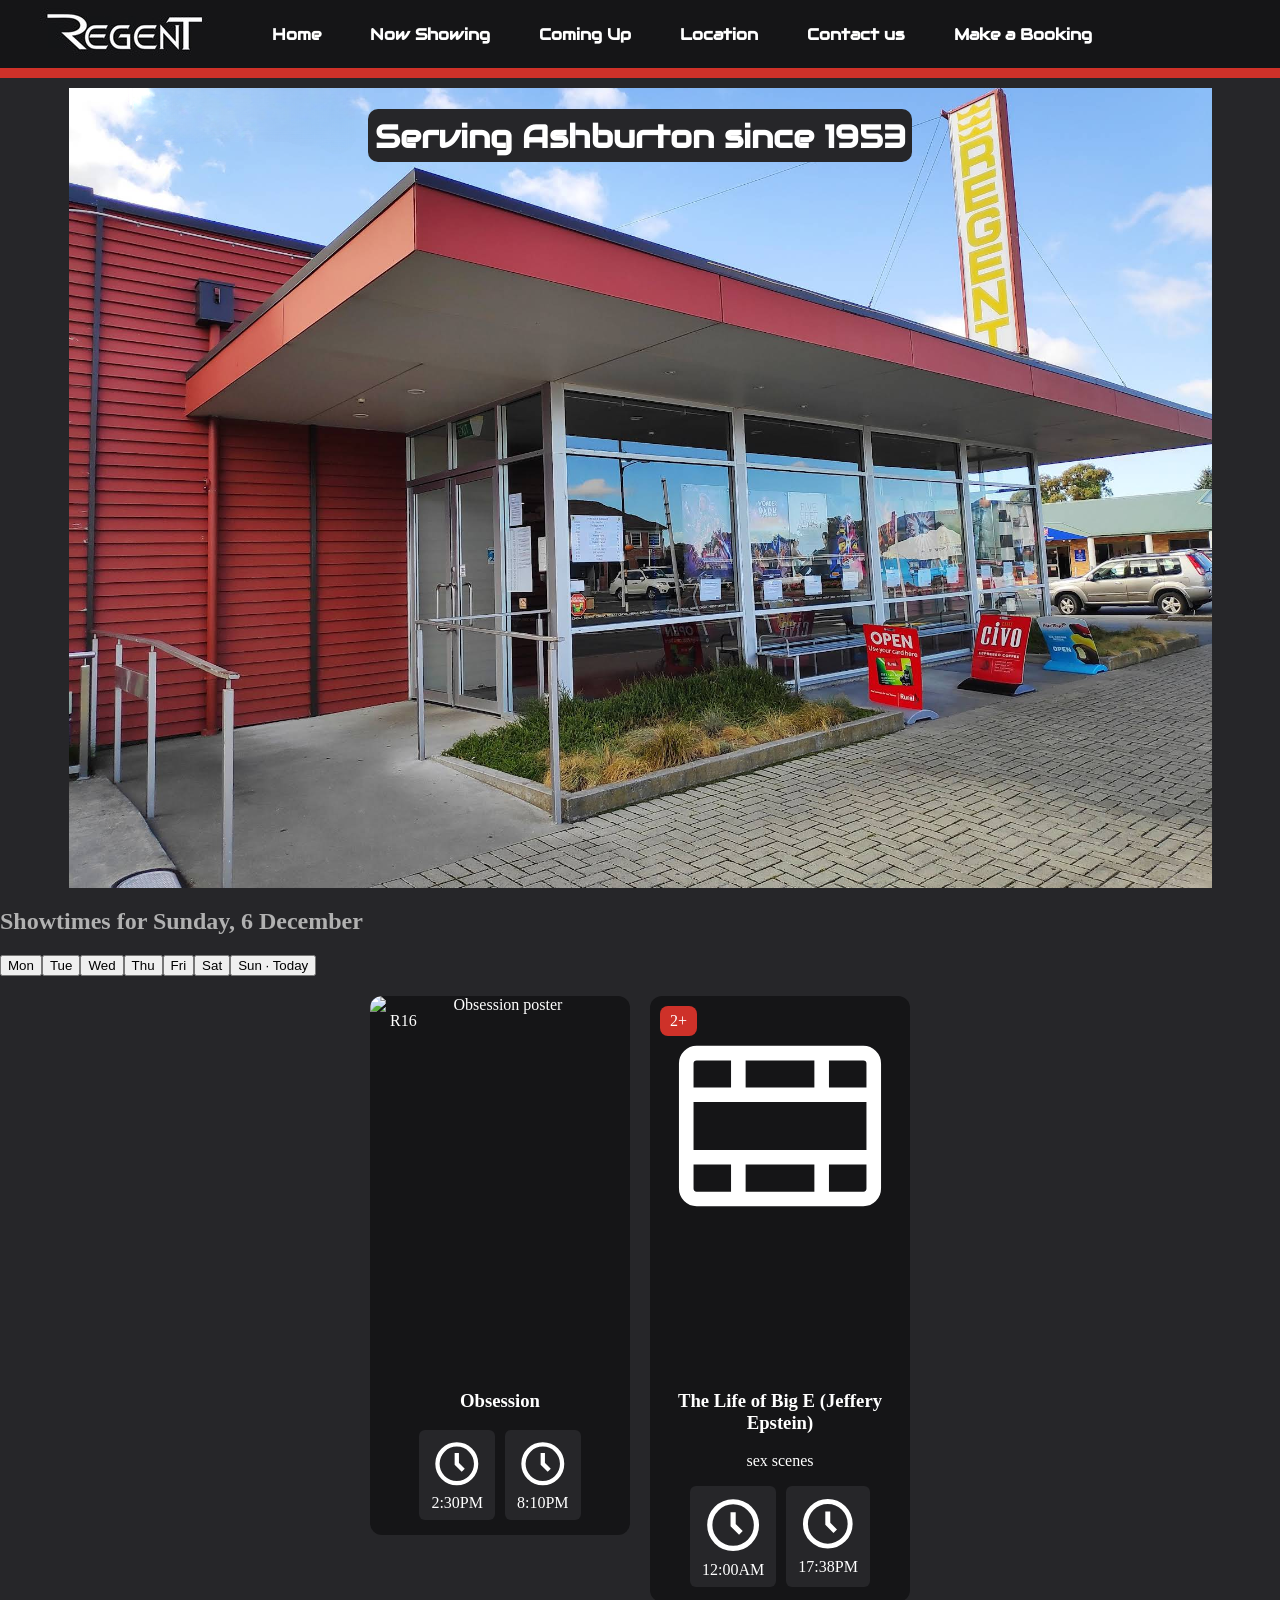
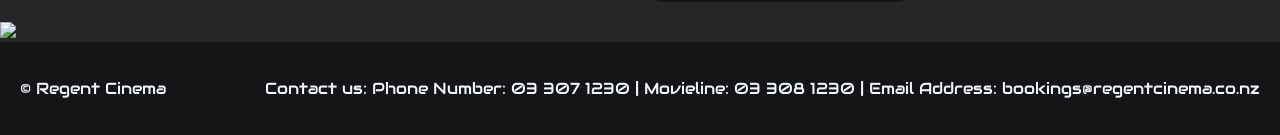
==== Actual Website/index.html @ 15dd37ce "Stlyed the movie cards and adjusted footer Styled the posters for the movies and adjusted the footer" ====
<!DOCTYPE html>
<html lang="en-NZ">
<head>
    <meta charset="UTF-8">
    <meta name="viewport" content="width=device-width, initial-scale=1.0">
    <title>The Regent Cinema — Ashburton</title>
    <meta name="description" content="The Regent Cinema, Wills Street, Ashburton. Two screens, family-run, showing the latest movies every day.">
    <link rel="stylesheet" href="css/index.css">
    <link rel="icon" type="image/png" href="images/logo_icon_R.png" id="nav_logo">
    <script src="javascript/index.js" defer></script>
    <script src="javascript/schedule.js"></script>
</head>

<body>
    <header>
      <nav>
        
        <a class="logo_link" href="#home">
          <img src="images/logo_rectangle.jpg" alt="Regent Cinema Logo">
        </a>

        
        <div class="nav-links">
          <a class="nav-button" href="#home">Home</a>
          <a class="nav-button" href="#now-showing">Now Showing</a>
          <a class="nav-button" href="#coming-up">Coming Up</a>
          <a class="nav-button" href="#location">Location</a>
          <a class="nav-button" href="#contact-us">Contact us</a>
          <a class="nav-button" id="bookingBtn">Make a Booking</a>

        </div>

      </nav>

    </header>

    <hr>

    <main>
        <div id="hero_image">
            <h1 id="overlay">Serving Ashburton since 1953</h1>
        </div>

    </main>

   <!-- <div class="scroll-rule">
      <div class="ticker">
      <span>Disclosure Day</span>
      <span>Glenrothan</span>
      <span>Michael</span>
      <span>Obsession</span>
      <span>Scary Movie 6</span>
      <span>The Mandalorion and Grogu</span>
      <span>The Sheep Detectives</span>
      <span>The Super Mario Movie</span>
      <span>Toy Story 5</span>
      </div> -->
    
    <section id="now-showing">

        <h2 id="dateLabel"></h2>

        <div id="weekTabs"></div>

        <div id="movieGrid"></div>

    </section>

    <img src="https://i.pinimg.com/474x/1f/84/1c/1f841cbb61a3c4930d39028bff58b34a.jpg">

    </div>  
</body>

<footer>
  <div>
  <p id="copyright">&copy; Regent Cinema</p>
  </div>
  <div>
  <p id="Contact1">Contact us: Phone Number: 03 307 1230 | Movieline: 03 308 1230 | Email Address: bookings@regentcinema.co.nz</p>
  </div>
</footer>

<html>
---- Actual Website/css/index.css ----
/* List all of the names of sections here so that we can just use find feature: */
/* Nav */
/* Hero image */
/* Now showing scroll */
/* General changes eg h1, h2 */
/* Showtimes */
/* Footer */

/* list colours used here: */
/*Theme color is #151517*/

/* Imports */
@import url('https://fonts.googleapis.com/css2?family=Audiowide&display=swap');

/* General Changes eg h1, h2 */
#overlay{
    font-family: Audiowide;
    color: white;
    background-color: #262629;
    font-size: xx-large;
    height: 5%;
    padding: 0.5%;
    border-radius: 10px;
}

hr{
    height:10px;
    width:100%;
    background-color: #ce3129;
    border: 0px;
    margin:0px;
    padding:0px;
}

body{
    margin:0px;
    background-color: #262629;
    color: #b1b1b1;
}

/* Nav */
nav{
    background-color: #151517;
    width:100%;
    display: flex;
    flex-direction: row;
    align-items: center;
    padding:0px;
    margin:0px;
    font-family: Audiowide;
}

#nav_logo{
    padding:0px;
}

.logo_link{
    height: 68px;
}

.nav-button{
    color:#fff;
    font-weight: 600;
    margin: 0 10px;
    padding: 6px 12px;
    width: 70px;
    height: 20px;
    transition: color 0.2s;
    text-decoration: none;
    font-size: 12pt;
}

.nav-button:hover{
    color: #b1b1b1;
}



/* Hero image */
#hero_image {
  background-image: url("../images/cinema_exterior.png");
  /*padding-bottom: 50px;*/
  height: 800px;
  width: 100%;
  display: flex;
  text-align: center;
  justify-content: center;
  align-self: center;
  background-repeat: no-repeat;
  background-position: center;
  margin: 10px 0 20px;
}

/* Now showing scroll 
.ticker{ 
    display:flex; 
    width:max-content; 
    animation: ticker 20s linear;
}

.ticker span{
    padding: 0 70px 0;
}

/*@keyframes ticker{
    from{ 
        transform: translateX(0); }
        to{ transform: translateX(-100%); } 
}

.scroll-rule{
    height: 50px;
    width: 100%;
    background-color: #151517;
    color: #ce3129;
    display: flex;
    flex-direction: row;
    justify-content: flex-end;
    align-items: center;
}
*/

/* Showtimes */
#movieGrid{
    display: flex;
    flex-wrap: wrap;
    gap: 20px;
    justify-content: center; /* or flex-start */
    align-items: flex-start;
    padding: 20px;
}
.movie-card{
    background:#151517;
    border-radius:12px;
    overflow:hidden;
    color:white;
    width:260px;
    display:flex;
    flex-direction:column;
    align-items:center;
    text-align: center;
}

.poster{
    height:350px;
    width: 250px;
    position:relative;
    padding: 5px 5px 5px;
}

.poster img{
    width:100%;
    height:100%;
    object-fit:cover;
}

.card-body{
    padding:15px;
}

.rate-pill{
    position:absolute;
    top:10px;
    left:10px;
    background:#ce3129;
    color:white;
    padding:6px 10px;
    border-radius:8px;
}
.times-row{
    display:flex;
    gap:10px;
    flex-wrap:wrap;
    justify-content:center;
}

.time-chip{
    background:#262629;
    padding:8px 12px;
    border-radius:6px;
}

/* Footer */
footer{
    background-color: #151517;
    color: aliceblue;
    font-family: Audiowide;
    display: flex;
    justify-content: space-between;
    align-items: center;
    padding: 20px;
}
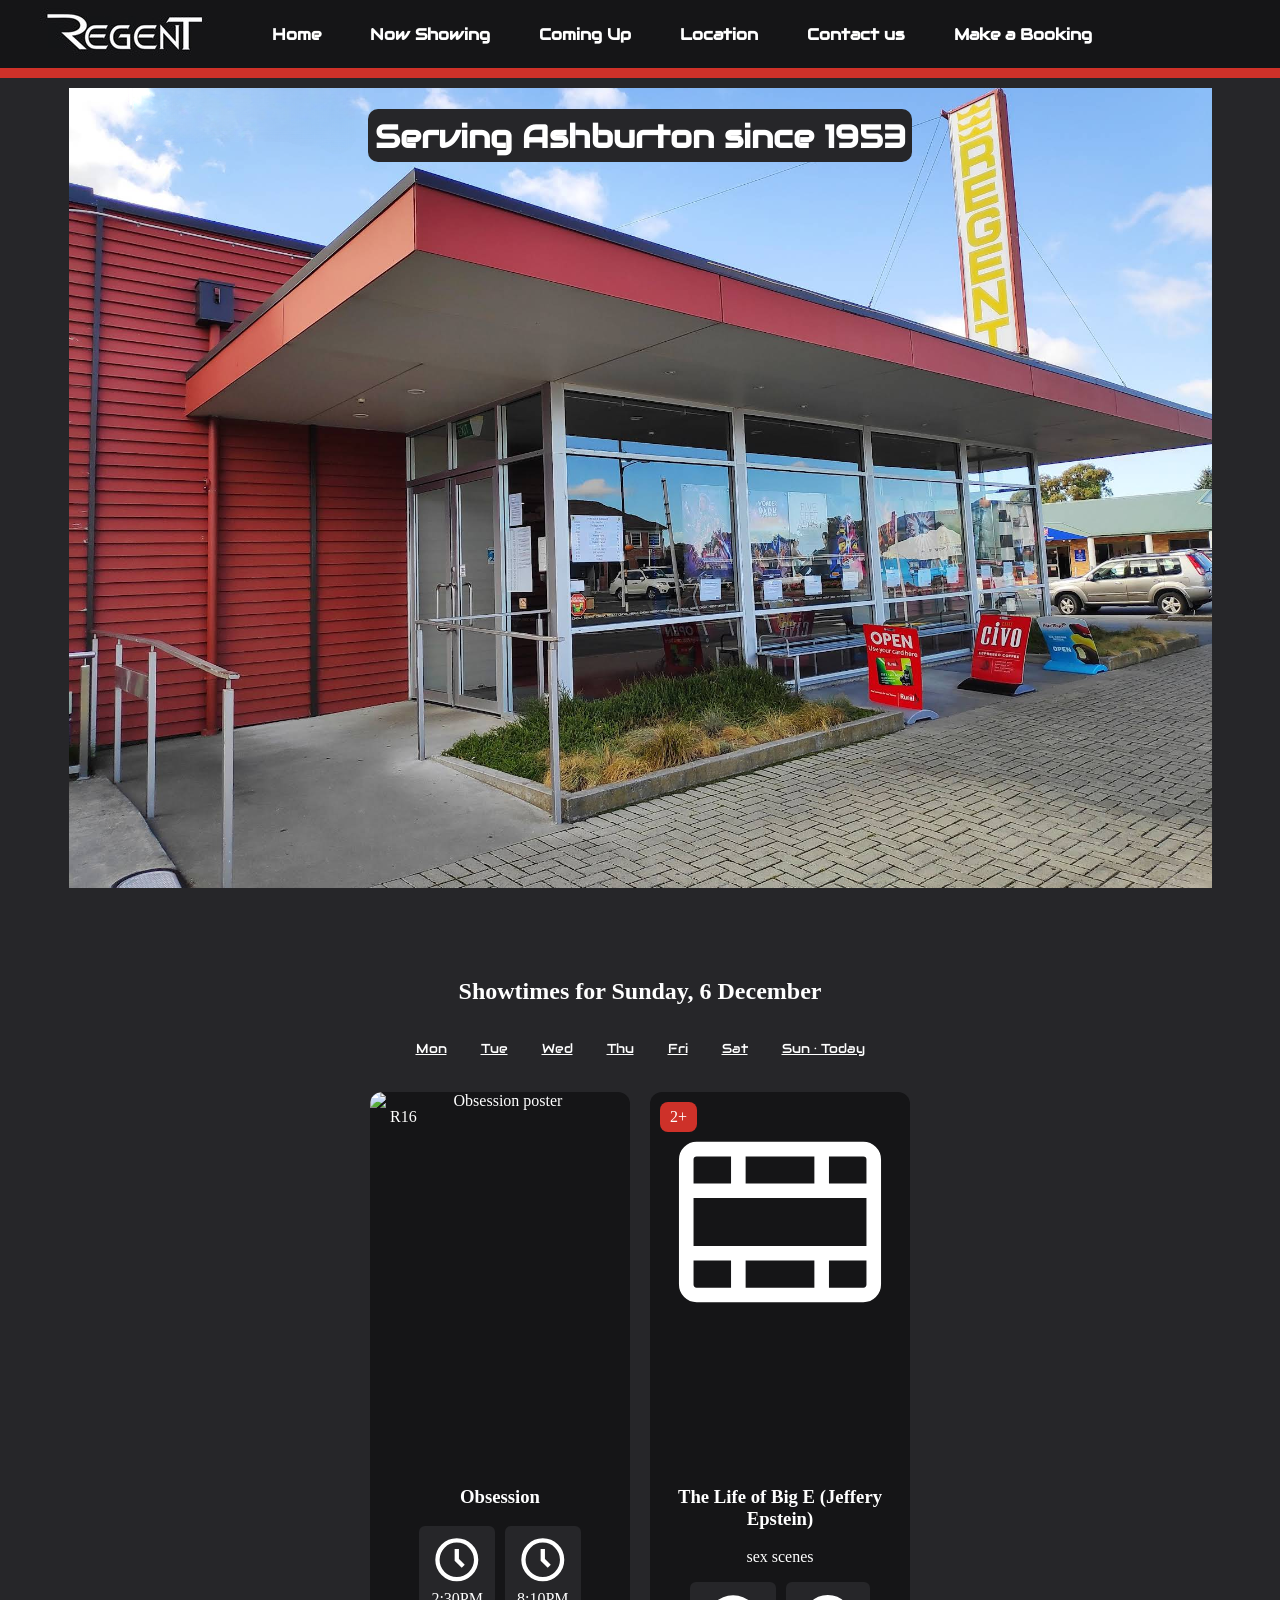
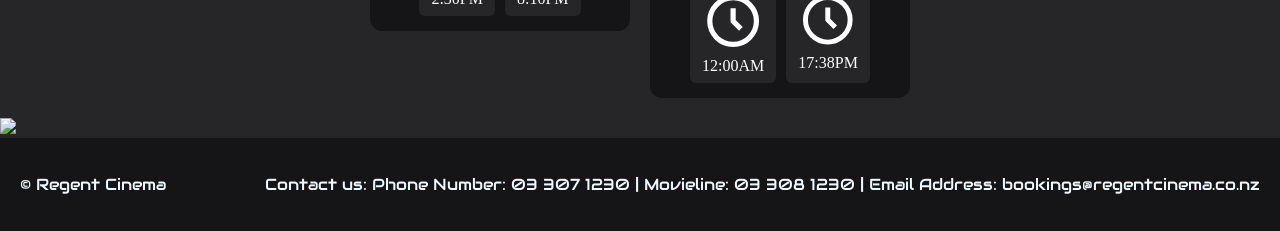
==== commit 8b4ba797: "Fixed up week name" ====
--- a/Actual Website/index.html
+++ b/Actual Website/index.html
@@ -64,6 +64,8 @@
 
         <div id="movieGrid"></div>
 
+        <div id kidPicks></div>
+
     </section>
 
     <img src="https://i.pinimg.com/474x/1f/84/1c/1f841cbb61a3c4930d39028bff58b34a.jpg">
--- a/Actual Website/css/index.css
+++ b/Actual Website/css/index.css
@@ -180,12 +180,45 @@
     border-radius:6px;
 }
 
+#dateLabel{
+    color: white;
+    text-align: center;
+    padding-top: 70px;
+}
+
+#weekTabs {
+    display: flex;
+    flex-direction: row;   /* IMPORTANT */
+    justify-content: center;
+    align-items: center;
+    gap: 10px;
+    flex-wrap: wrap;
+    padding: 10px 0;
+}
+
+.tab {
+    font-family: Audiowide;
+    background: none;
+    border: none;
+    color: white;
+    padding: 5px 12px;
+    cursor: pointer;
+    display: inline-flex;
+    align-items: center;
+    justify-content: center;
+    text-decoration: underline;
+}
+
+.tab:hover{
+    color: grey;
+}
 /* Footer */
 footer{
     background-color: #151517;
     color: aliceblue;
     font-family: Audiowide;
-    display: flex;
+    flex-direction: row;
+    display: flex;/* Hi No I did zshare it*/
     justify-content: space-between;
     align-items: center;
     padding: 20px;
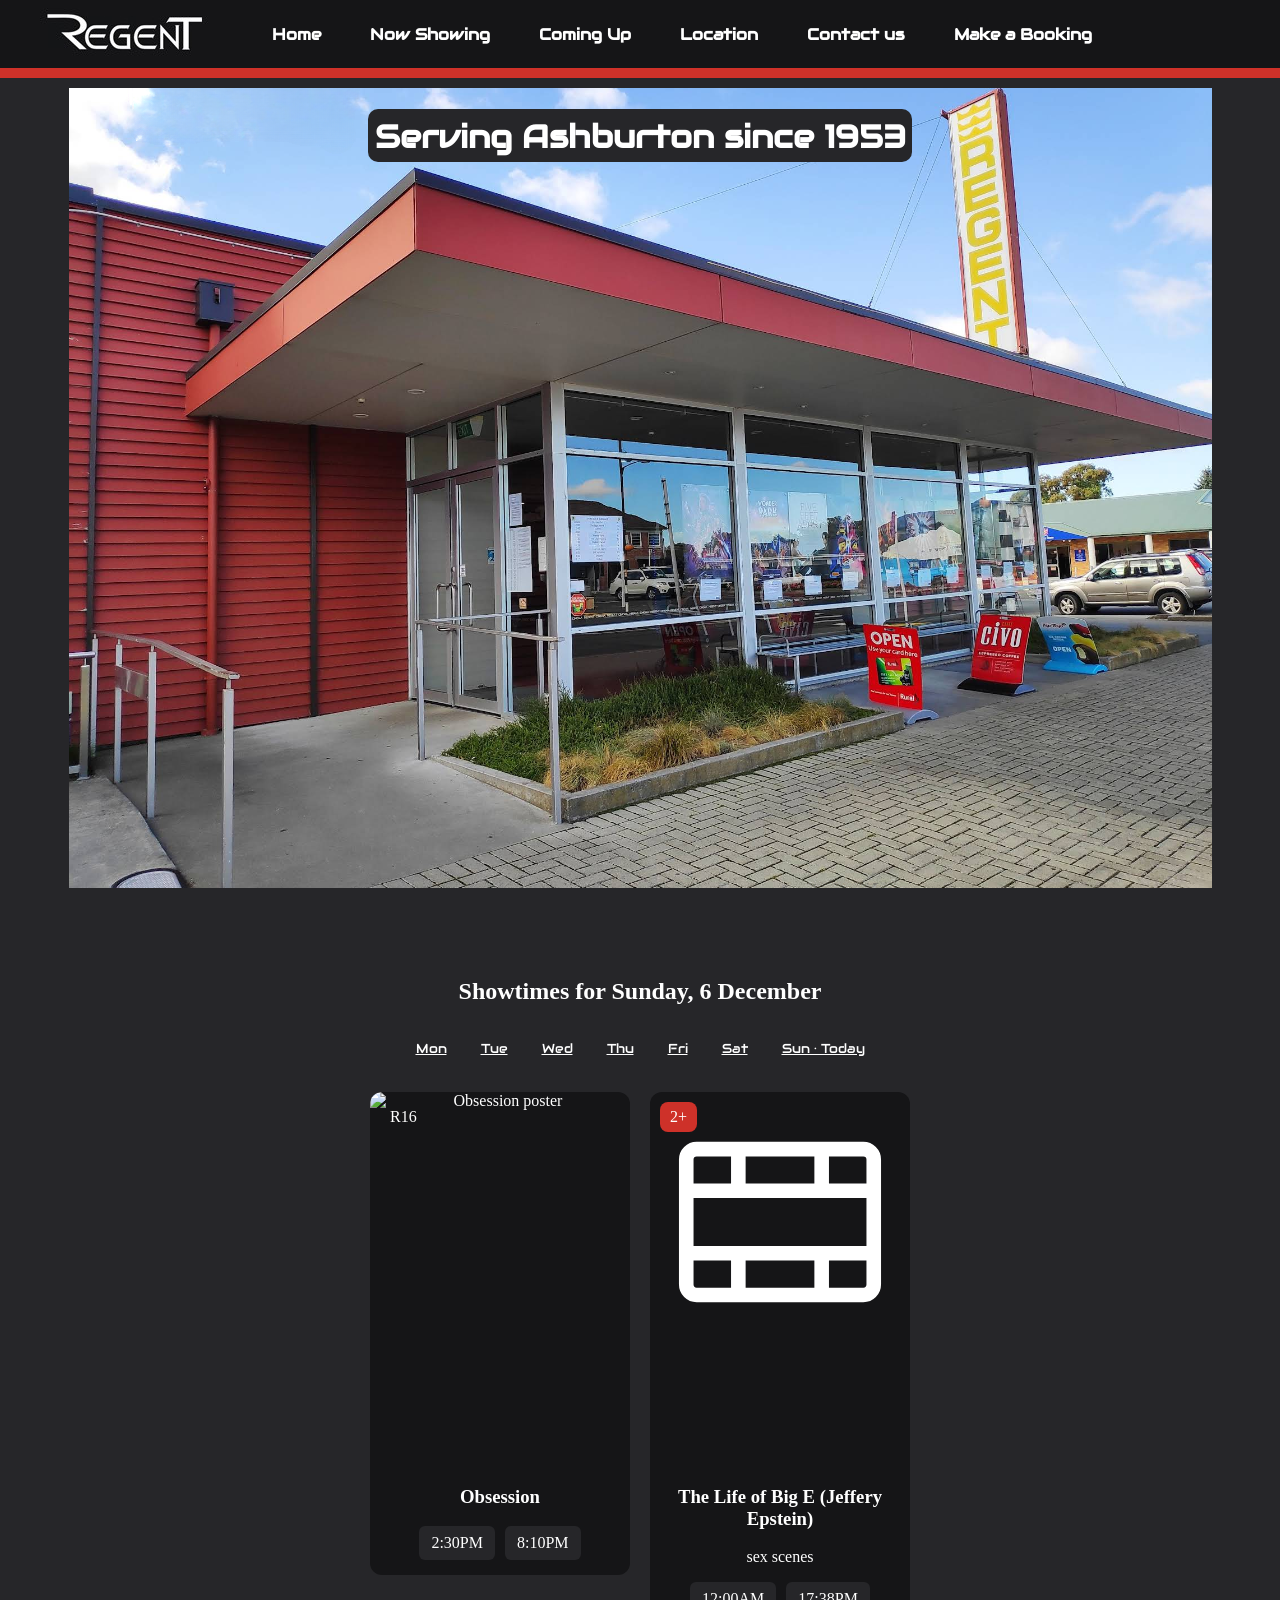
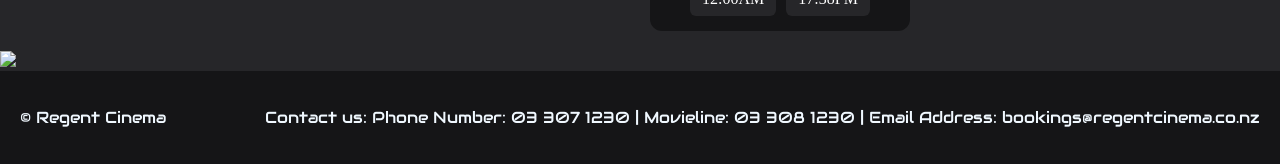
==== commit 48354ac9: "Removed clock icon attempted to change foot I removed the clock icon for the movie times and Brain t" ====
--- a/Actual Website/index.html
+++ b/Actual Website/index.html
@@ -64,8 +64,6 @@
 
         <div id="movieGrid"></div>
 
-        <div id kidPicks></div>
-
     </section>
 
     <img src="https://i.pinimg.com/474x/1f/84/1c/1f841cbb61a3c4930d39028bff58b34a.jpg">
--- a/Actual Website/css/index.css
+++ b/Actual Website/css/index.css
@@ -223,3 +223,6 @@
     align-items: center;
     padding: 20px;
 }
+.Contact1{
+    font-size: 12px;
+}
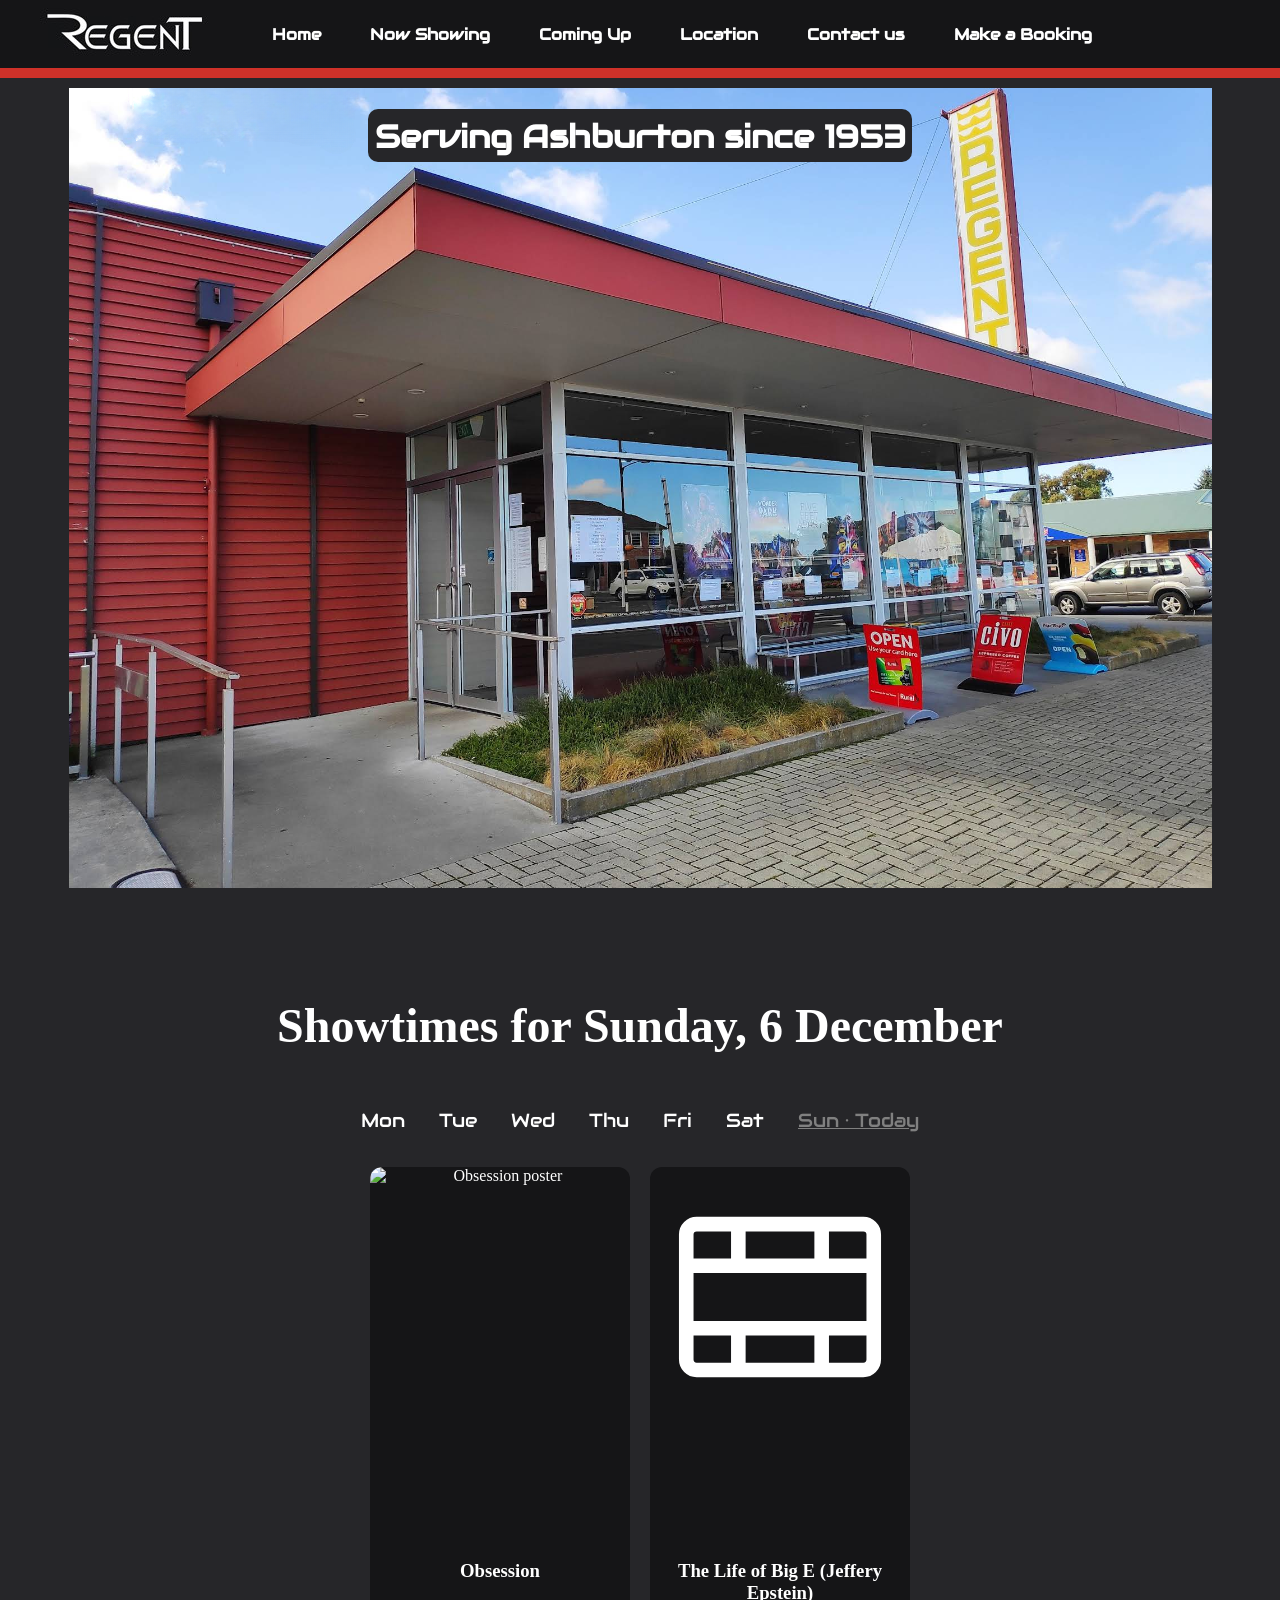
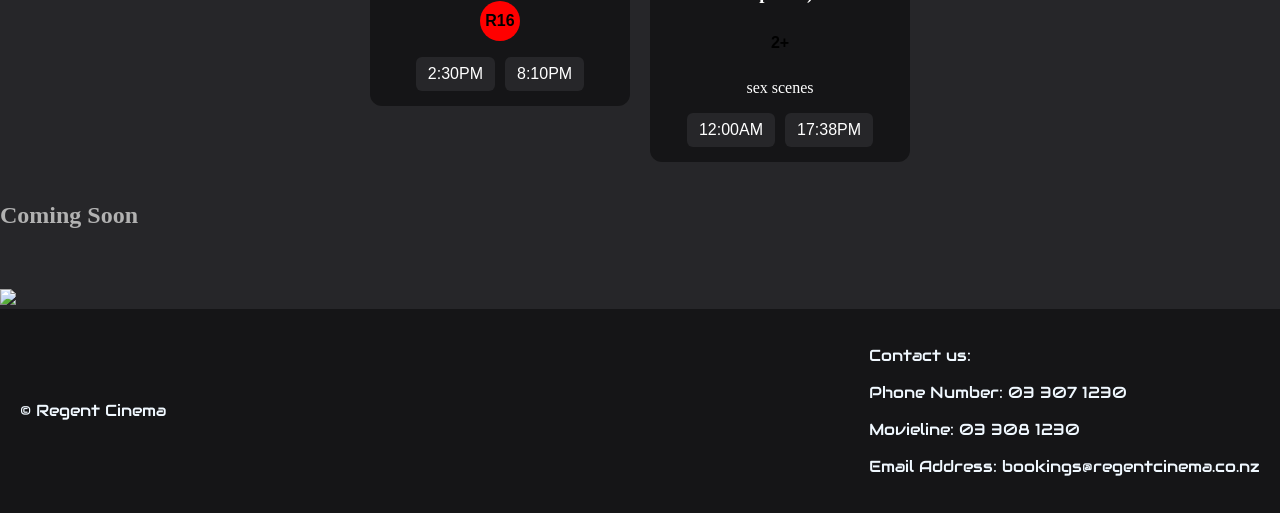
==== commit a6554bd5: "Adjusted the footer and attempted to add coming soon section Brain adjusted the footer and set it's " ====
--- a/Actual Website/index.html
+++ b/Actual Website/index.html
@@ -66,6 +66,13 @@
 
     </section>
 
+    <section id="coming-soon==">
+      <h2>Coming Soon</h2>
+
+      <div id="comingGrid"> </div>
+
+    </section>
+
     <img src="https://i.pinimg.com/474x/1f/84/1c/1f841cbb61a3c4930d39028bff58b34a.jpg">
 
     </div>  
@@ -76,7 +83,10 @@
   <p id="copyright">&copy; Regent Cinema</p>
   </div>
   <div>
-  <p id="Contact1">Contact us: Phone Number: 03 307 1230 | Movieline: 03 308 1230 | Email Address: bookings@regentcinema.co.nz</p>
+  <p class="Contact1">Contact us: </p>
+  <p class="Contact1">Phone Number: 03 307 1230</p>
+  <p class="Contact1">Movieline: 03 308 1230</p>
+  <p class="Contact1">Email Address: bookings@regentcinema.co.nz</p>
   </div>
 </footer>
 
--- a/Actual Website/css/index.css
+++ b/Actual Website/css/index.css
@@ -159,14 +159,18 @@
 }
 
 .rate-pill{
-    position:absolute;
-    top:10px;
-    left:10px;
-    background:#ce3129;
-    color:white;
-    padding:6px 10px;
-    border-radius:8px;
-}
+    display:flex;
+    align-items:center;
+    justify-content:center;
+    color: black;
+    font-weight: bolder;
+    width:40px;
+    height:40px;
+    border-radius:50%;
+    margin:0 auto 12px auto;
+    font-family: sans-serif;
+}
+
 .times-row{
     display:flex;
     gap:10px;
@@ -178,12 +182,14 @@
     background:#262629;
     padding:8px 12px;
     border-radius:6px;
+    font-family: sans-serif;
 }
 
 #dateLabel{
     color: white;
     text-align: center;
     padding-top: 70px;
+    font-size: 3rem;
 }
 
 #weekTabs {
@@ -194,6 +200,30 @@
     gap: 10px;
     flex-wrap: wrap;
     padding: 10px 0;
+}
+
+.rate-G{
+    background:#2e7d32;
+}
+
+.rate-PG{
+    background:yellow;
+}
+
+.rate-M{
+    background: yellow;
+}
+
+.rate-R13{
+    background:red;
+}
+
+.rate-R16{
+    background:red;
+}
+
+.rate-R18{
+    background:red;
 }
 
 .tab {
@@ -206,11 +236,24 @@
     display: inline-flex;
     align-items: center;
     justify-content: center;
+    font-size: 1.2rem;
+}
+
+.tab:hover,
+.tab.active{
+    color: grey;
+}
+.tab.today{
     text-decoration: underline;
 }
 
-.tab:hover{
-    color: grey;
+#comingGrid{
+    display: flex;
+    flex-wrap: wrap;
+    gap: 20px;
+    justify-content: center;
+    align-items: flex-start;
+    padding: 20px;
 }
 /* Footer */
 footer{
@@ -219,10 +262,11 @@
     font-family: Audiowide;
     flex-direction: row;
     display: flex;/* Hi No I did zshare it*/
-    justify-content: space-between;
     align-items: center;
     padding: 20px;
-}
-.Contact1{
-    font-size: 12px;
+     justify-content: space-between; 
+}
+.Contact1,
+#copyright{
+    font-size: 100%;
 }
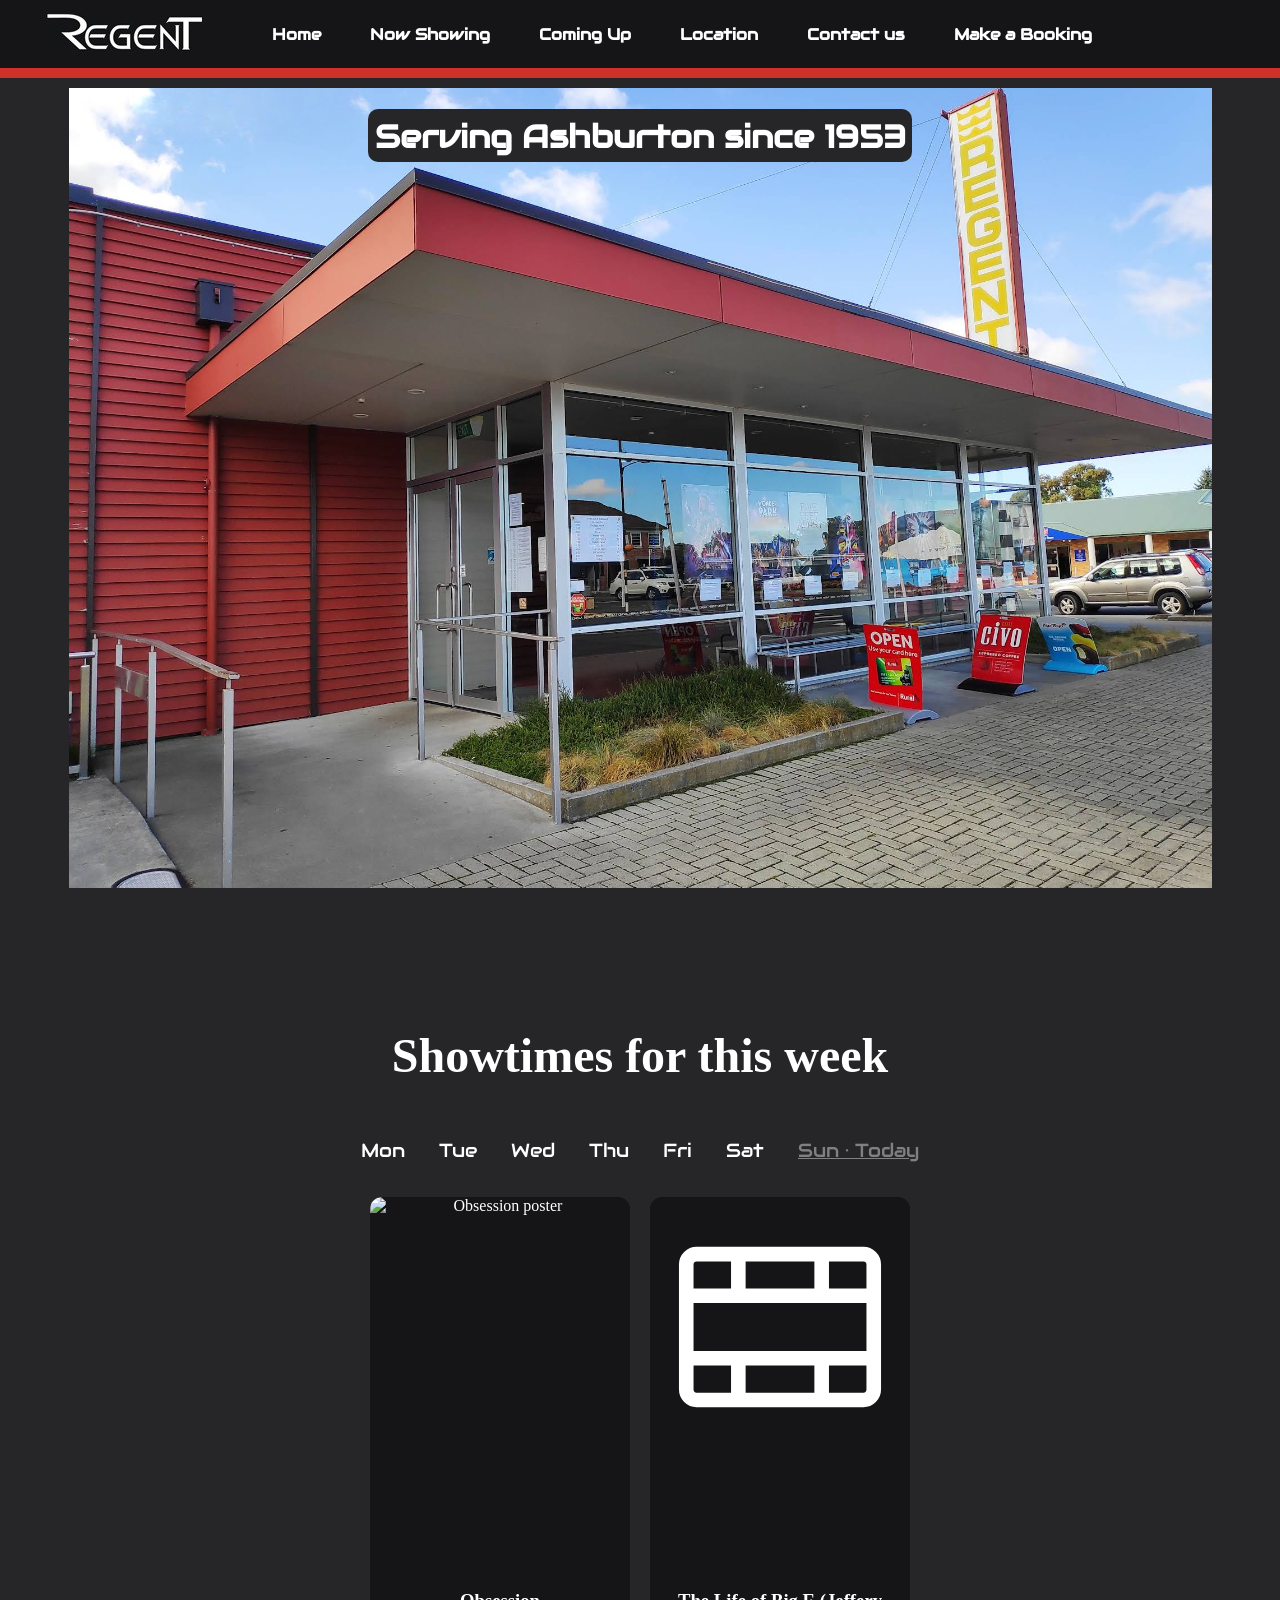
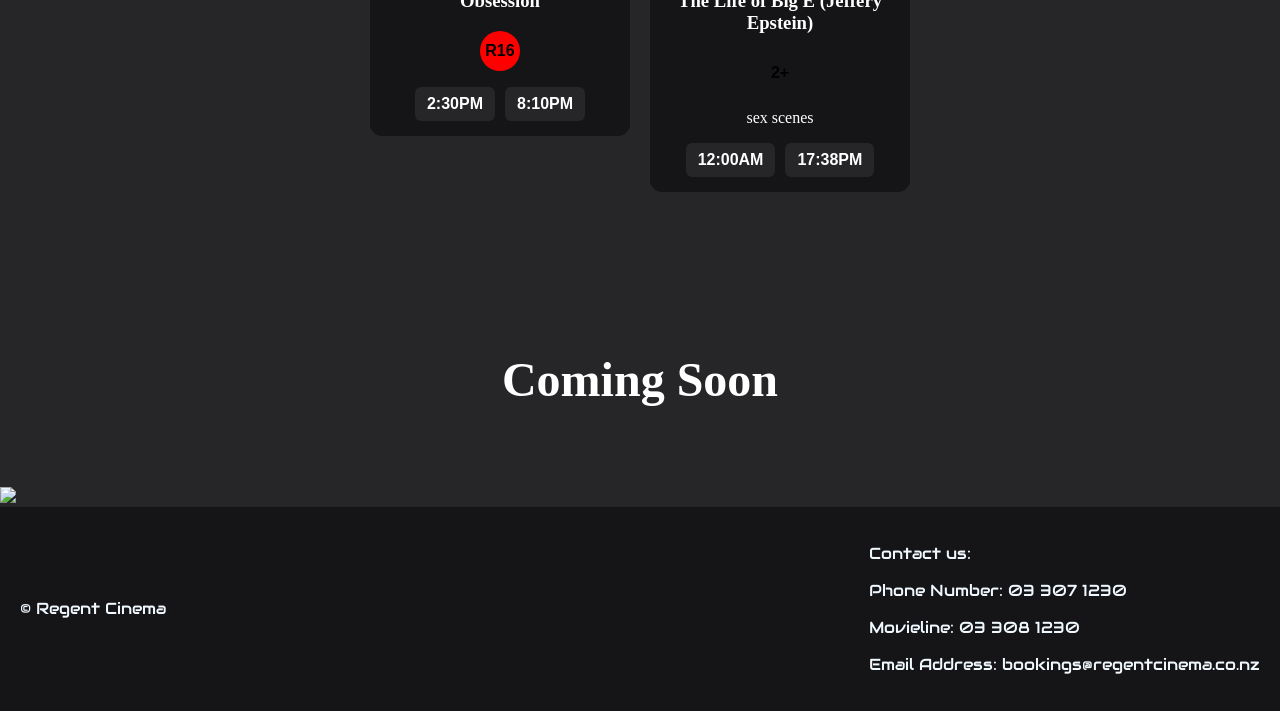
==== commit 7f8efbcb: "Fixed up css, html and schedule and added new todo's" ====
--- a/Actual Website/index.html
+++ b/Actual Website/index.html
@@ -58,7 +58,7 @@
     
     <section id="now-showing">
 
-        <h2 id="dateLabel"></h2>
+        <h2 class="movie-section-header">Showtimes for this week</h2>
 
         <div id="weekTabs"></div>
 
@@ -66,10 +66,10 @@
 
     </section>
 
-    <section id="coming-soon==">
-      <h2>Coming Soon</h2>
+    <section id="coming-soon">
+      <h2 class="movie-section-header">Coming Soon</h2>
 
-      <div id="comingGrid"> </div>
+      <div id="comingGrid"></div>
 
     </section>
 
--- a/Actual Website/css/index.css
+++ b/Actual Website/css/index.css
@@ -8,6 +8,8 @@
 
 /* list colours used here: */
 /*Theme color is #151517*/
+/* Background colour is #26262629 */
+
 
 /* Imports */
 @import url('https://fonts.googleapis.com/css2?family=Audiowide&display=swap');
@@ -121,14 +123,16 @@
 */
 
 /* Showtimes */
-#movieGrid{
+#movieGrid,
+#comingGrid{
     display: flex;
     flex-wrap: wrap;
     gap: 20px;
-    justify-content: center; /* or flex-start */
+    justify-content: center;
     align-items: flex-start;
     padding: 20px;
 }
+
 .movie-card{
     background:#151517;
     border-radius:12px;
@@ -183,18 +187,19 @@
     padding:8px 12px;
     border-radius:6px;
     font-family: sans-serif;
-}
-
-#dateLabel{
+    font-weight: bold;
+}
+
+.movie-section-header{
+    text-align: center;
+    padding-top: 100px;
+    font-size: 3rem;
     color: white;
-    text-align: center;
-    padding-top: 70px;
-    font-size: 3rem;
 }
 
 #weekTabs {
     display: flex;
-    flex-direction: row;   /* IMPORTANT */
+    flex-direction: row;
     justify-content: center;
     align-items: center;
     gap: 10px;
@@ -203,25 +208,19 @@
 }
 
 .rate-G{
-    background:#2e7d32;
-}
-
-.rate-PG{
+    background: green;
+}
+
+.rate-PG,
+.rate-M{
     background:yellow;
-}
-
-.rate-M{
-    background: yellow;
 }
 
 .rate-R13{
     background:red;
 }
 
-.rate-R16{
-    background:red;
-}
-
+.rate-R16,
 .rate-R18{
     background:red;
 }
@@ -243,30 +242,19 @@
 .tab.active{
     color: grey;
 }
+
 .tab.today{
     text-decoration: underline;
 }
 
-#comingGrid{
-    display: flex;
-    flex-wrap: wrap;
-    gap: 20px;
-    justify-content: center;
-    align-items: flex-start;
-    padding: 20px;
-}
 /* Footer */
 footer{
     background-color: #151517;
     color: aliceblue;
     font-family: Audiowide;
     flex-direction: row;
-    display: flex;/* Hi No I did zshare it*/
+    display: flex;
     align-items: center;
     padding: 20px;
      justify-content: space-between; 
 }
-.Contact1,
-#copyright{
-    font-size: 100%;
-}
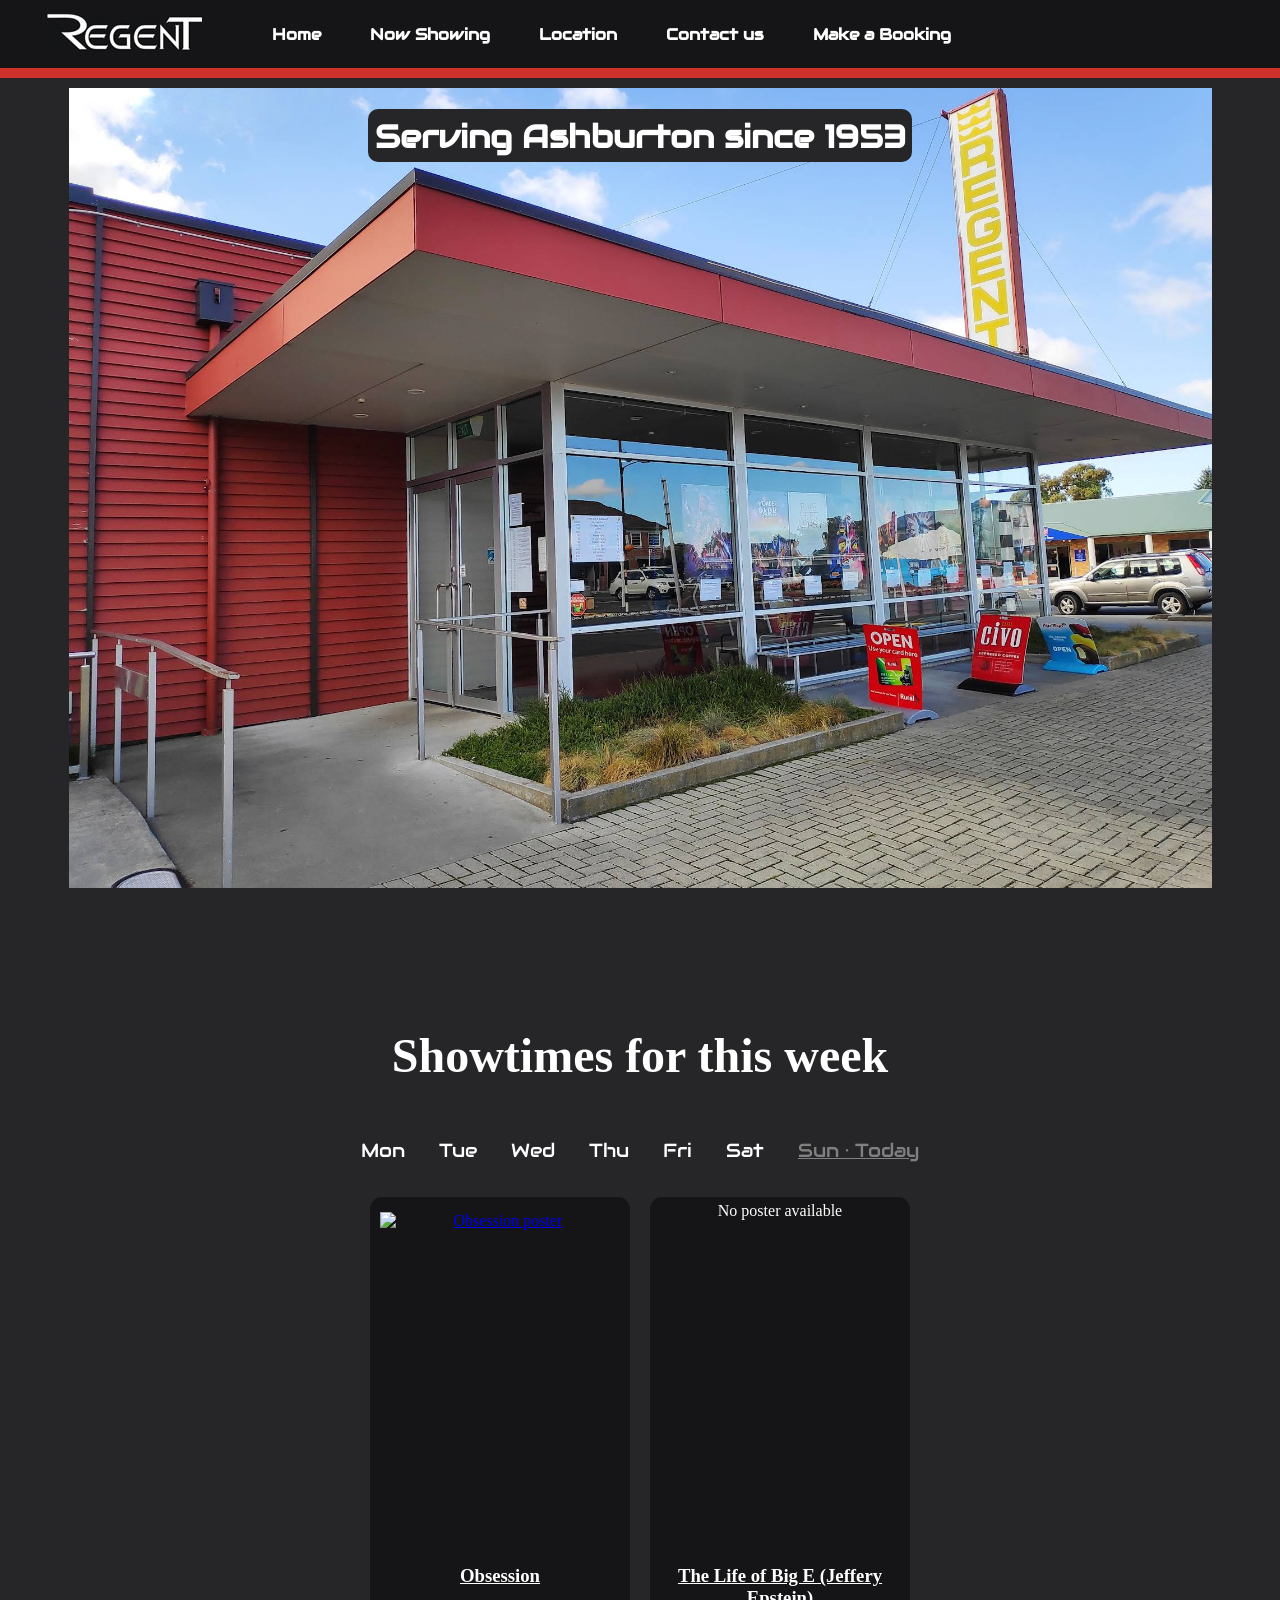
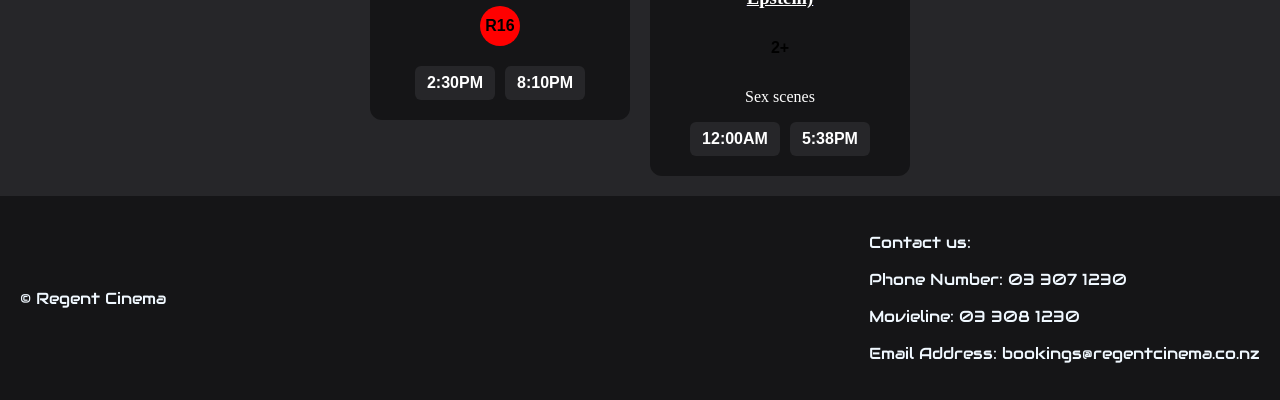
==== commit a37ffae0: "Added links to imdb from clicking on movie poster or title Managed to get it so you can no add a lin" ====
--- a/Actual Website/index.html
+++ b/Actual Website/index.html
@@ -1,94 +1,145 @@
 <!DOCTYPE html>
+
 <html lang="en-NZ">
+
 <head>
     <meta charset="UTF-8">
     <meta name="viewport" content="width=device-width, initial-scale=1.0">
-    <title>The Regent Cinema — Ashburton</title>
-    <meta name="description" content="The Regent Cinema, Wills Street, Ashburton. Two screens, family-run, showing the latest movies every day.">
-    <link rel="stylesheet" href="css/index.css">
-    <link rel="icon" type="image/png" href="images/logo_icon_R.png" id="nav_logo">
-    <script src="javascript/index.js" defer></script>
-    <script src="javascript/schedule.js"></script>
+
+
+<title>The Regent Cinema — Ashburton</title>
+
+<meta
+    name="description"
+    content="The Regent Cinema, Wills Street, Ashburton. Two screens, family-run, showing the latest movies every day."
+>
+
+<link rel="stylesheet" href="css/index.css">
+
+<link
+    rel="icon"
+    type="image/png"
+    href="images/logo_icon_R.png"
+    id="nav_logo"
+>
+
+<!-- Load schedule data first -->
+<script src="javascript/schedule.js"></script>
+
+<!-- Load website functionality after -->
+<script src="javascript/index.js" defer></script>
+
+
 </head>
 
 <body>
-    <header>
-      <nav>
-        
+
+
+<header>
+
+    <nav>
+
         <a class="logo_link" href="#home">
-          <img src="images/logo_rectangle.jpg" alt="Regent Cinema Logo">
+            <img
+                src="images/logo_rectangle.jpg"
+                alt="Regent Cinema Logo"
+            >
         </a>
 
-        
+
         <div class="nav-links">
-          <a class="nav-button" href="#home">Home</a>
-          <a class="nav-button" href="#now-showing">Now Showing</a>
-          <a class="nav-button" href="#coming-up">Coming Up</a>
-          <a class="nav-button" href="#location">Location</a>
-          <a class="nav-button" href="#contact-us">Contact us</a>
-          <a class="nav-button" id="bookingBtn">Make a Booking</a>
+
+            <a class="nav-button" href="#home">
+                Home
+            </a>
+
+            <a class="nav-button" href="#now-showing">
+                Now Showing
+            </a>
+
+            <a class="nav-button" href="#location">
+                Location
+            </a>
+
+            <a class="nav-button" href="#contact-us">
+                Contact us
+            </a>
+
+            <a class="nav-button" id="bookingBtn">
+                Make a Booking
+            </a>
 
         </div>
 
-      </nav>
+    </nav>
 
-    </header>
+</header>
 
-    <hr>
 
-    <main>
-        <div id="hero_image">
-            <h1 id="overlay">Serving Ashburton since 1953</h1>
-        </div>
+<hr>
 
-    </main>
 
-   <!-- <div class="scroll-rule">
-      <div class="ticker">
-      <span>Disclosure Day</span>
-      <span>Glenrothan</span>
-      <span>Michael</span>
-      <span>Obsession</span>
-      <span>Scary Movie 6</span>
-      <span>The Mandalorion and Grogu</span>
-      <span>The Sheep Detectives</span>
-      <span>The Super Mario Movie</span>
-      <span>Toy Story 5</span>
-      </div> -->
-    
+<main>
+
+    <div id="hero_image">
+
+        <h1 id="overlay">
+            Serving Ashburton since 1953
+        </h1>
+
+    </div>
+
+
     <section id="now-showing">
 
-        <h2 class="movie-section-header">Showtimes for this week</h2>
+        <h2 class="movie-section-header">
+            Showtimes for this week
+        </h2>
+
 
         <div id="weekTabs"></div>
+
 
         <div id="movieGrid"></div>
 
     </section>
 
-    <section id="coming-soon">
-      <h2 class="movie-section-header">Coming Soon</h2>
+</main>
 
-      <div id="comingGrid"></div>
 
-    </section>
+<footer>
 
-    <img src="https://i.pinimg.com/474x/1f/84/1c/1f841cbb61a3c4930d39028bff58b34a.jpg">
+    <div>
 
-    </div>  
+        <p id="copyright">
+            &copy; Regent Cinema
+        </p>
+
+    </div>
+
+
+    <div id="contact-us">
+
+        <p class="Contact1">
+            Contact us:
+        </p>
+
+        <p class="Contact1">
+            Phone Number: 03 307 1230
+        </p>
+
+        <p class="Contact1">
+            Movieline: 03 308 1230
+        </p>
+
+        <p class="Contact1">
+            Email Address: bookings@regentcinema.co.nz
+        </p>
+
+    </div>
+
+</footer>
+
 </body>
 
-<footer>
-  <div>
-  <p id="copyright">&copy; Regent Cinema</p>
-  </div>
-  <div>
-  <p class="Contact1">Contact us: </p>
-  <p class="Contact1">Phone Number: 03 307 1230</p>
-  <p class="Contact1">Movieline: 03 308 1230</p>
-  <p class="Contact1">Email Address: bookings@regentcinema.co.nz</p>
-  </div>
-</footer>
-
-<html>
-  +</html>
--- a/Actual Website/css/index.css
+++ b/Actual Website/css/index.css
@@ -123,8 +123,7 @@
 */
 
 /* Showtimes */
-#movieGrid,
-#comingGrid{
+#movieGrid{
     display: flex;
     flex-wrap: wrap;
     gap: 20px;
@@ -145,21 +144,27 @@
     text-align: center;
 }
 
-.poster{
-    height:350px;
+.poster {
+    height: 350px;
     width: 250px;
-    position:relative;
-    padding: 5px 5px 5px;
-}
-
-.poster img{
-    width:100%;
-    height:100%;
-    object-fit:cover;
-}
-
-.card-body{
-    padding:15px;
+    position: relative;
+    overflow: hidden;
+    padding: 5px;
+    box-sizing: border-box;
+}
+
+.poster a {
+    display: block;
+    width: 100%;
+    height: 100%;
+    padding-top: 10px;
+}
+
+.poster img {
+    display: block;
+    width: 100%;
+    height: 100%;
+    object-fit: cover;
 }
 
 .rate-pill{
@@ -171,7 +176,7 @@
     width:40px;
     height:40px;
     border-radius:50%;
-    margin:0 auto 12px auto;
+    margin:0 auto 20px auto;
     font-family: sans-serif;
 }
 
@@ -180,6 +185,7 @@
     gap:10px;
     flex-wrap:wrap;
     justify-content:center;
+    margin-bottom: 20px;
 }
 
 .time-chip{
@@ -190,6 +196,14 @@
     font-weight: bold;
 }
 
+.title, 
+title:visited, 
+title:hover,
+title:active {
+    color: white;
+    text-decoration: underline;
+}
+
 .movie-section-header{
     text-align: center;
     padding-top: 100px;
@@ -258,3 +272,4 @@
     padding: 20px;
      justify-content: space-between; 
 }
+
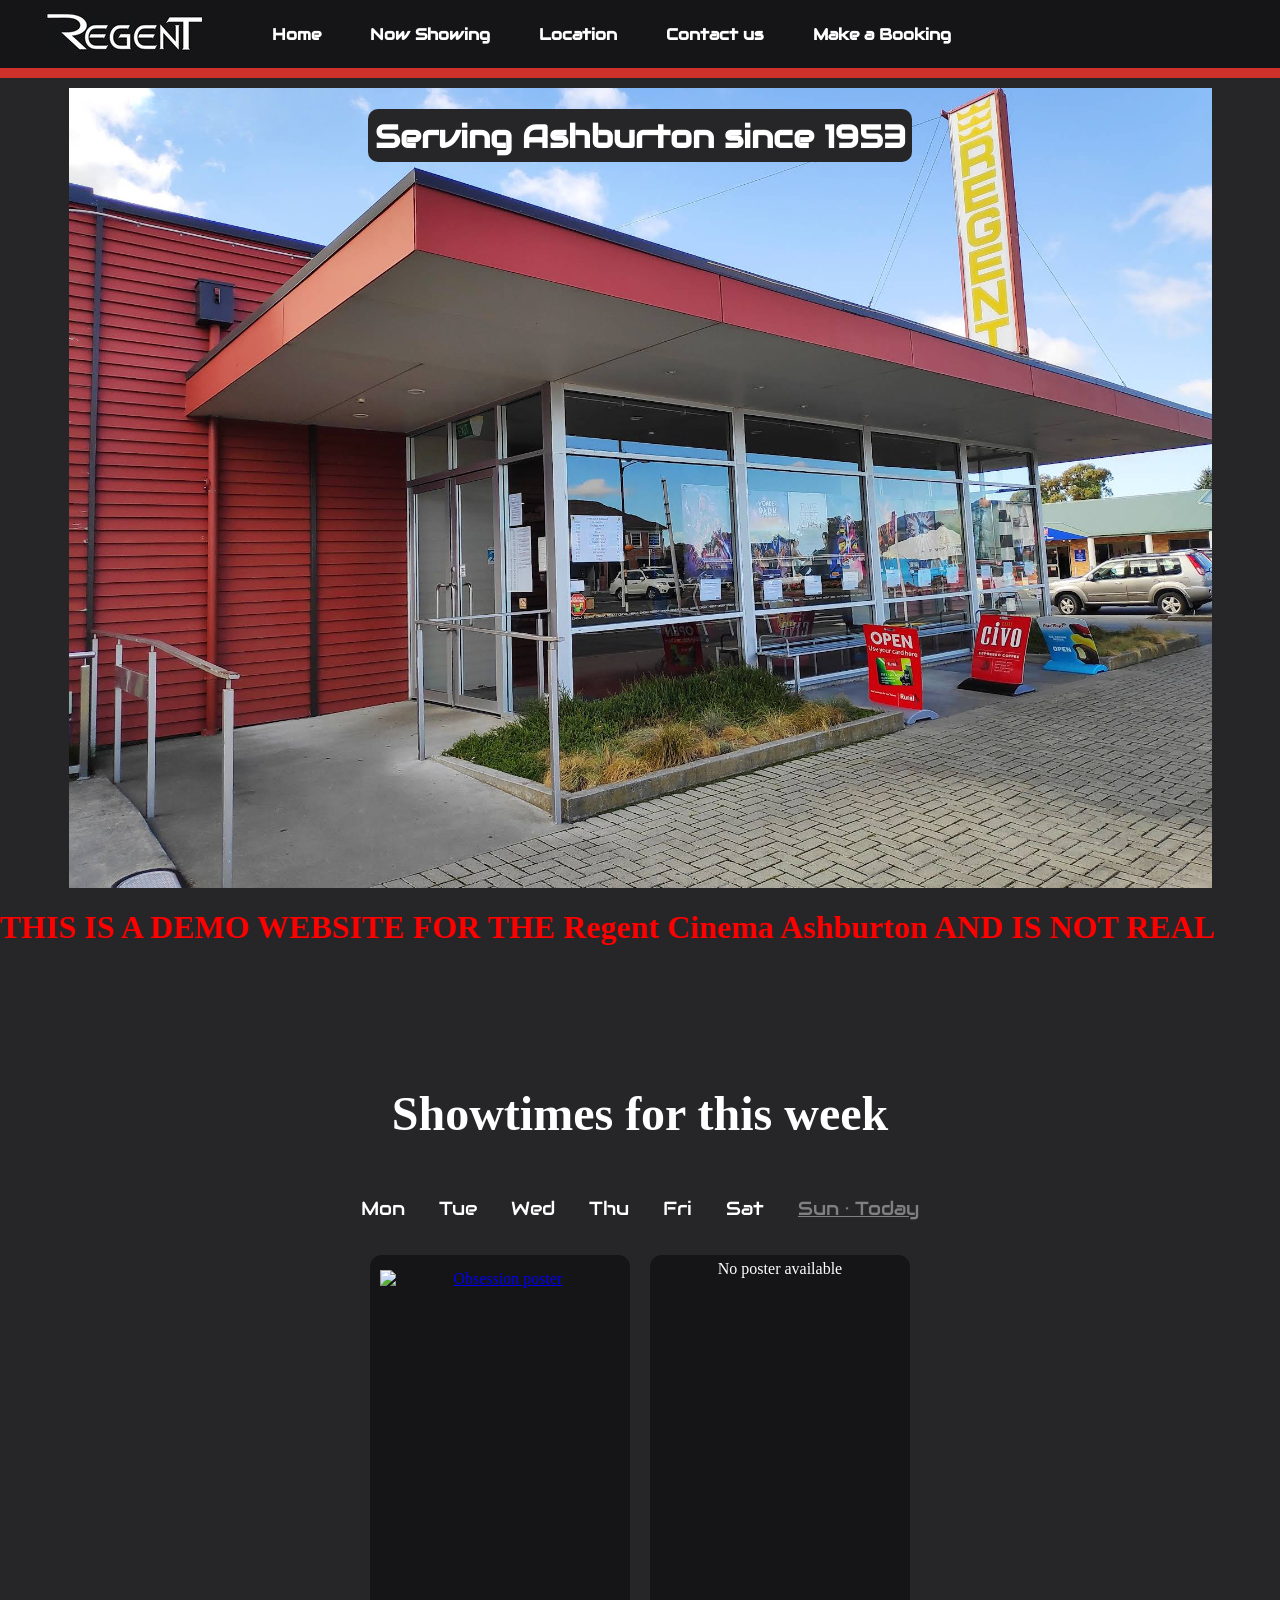
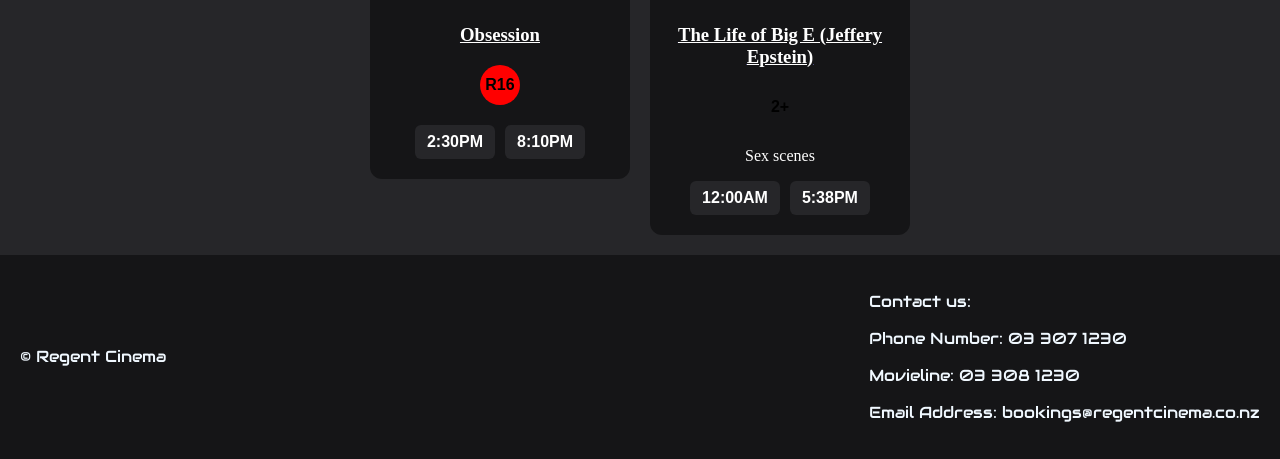
==== commit 7d9a196d: "Added a warning on the website I added a warnign that this isn't the actual regent cinema wesbite an" ====
--- a/Actual Website/index.html
+++ b/Actual Website/index.html
@@ -89,6 +89,7 @@
 
     </div>
 
+    <h1 style="color: red;">THIS IS A DEMO WEBSITE FOR THE Regent Cinema Ashburton AND IS NOT REAL</h1>
 
     <section id="now-showing">
 
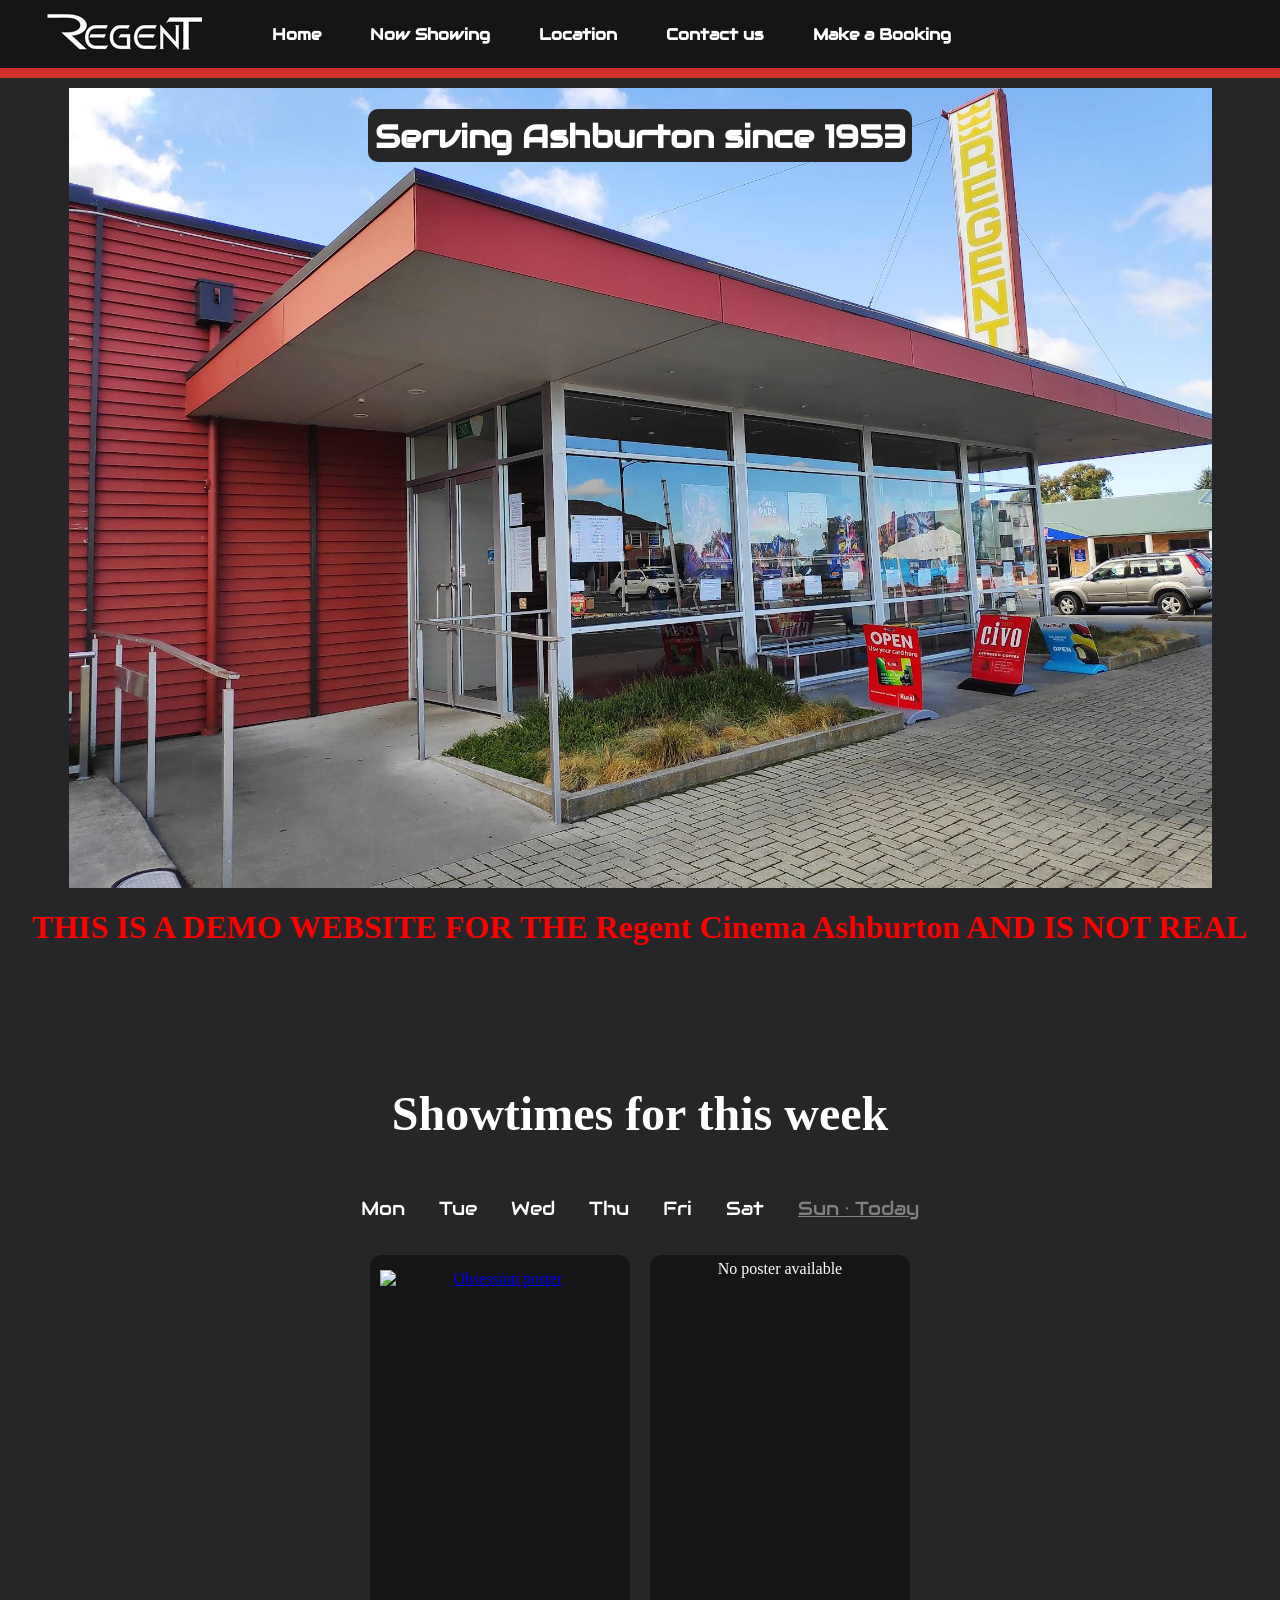
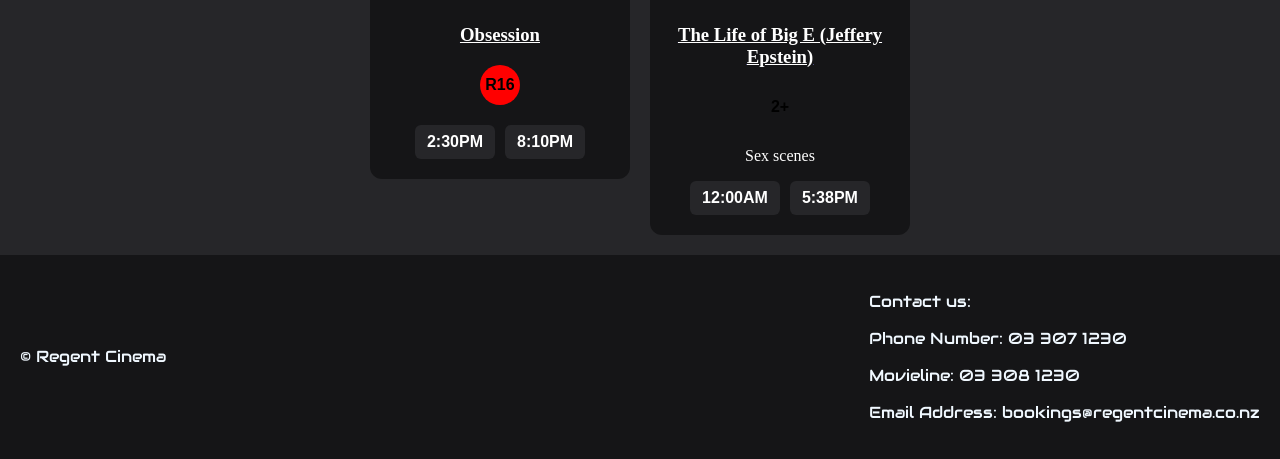
==== commit c27a0d32: "Centered demo warning" ====
--- a/Actual Website/index.html
+++ b/Actual Website/index.html
@@ -89,7 +89,7 @@
 
     </div>
 
-    <h1 style="color: red;">THIS IS A DEMO WEBSITE FOR THE Regent Cinema Ashburton AND IS NOT REAL</h1>
+    <h1 style="color: red; text-align: center;">THIS IS A DEMO WEBSITE FOR THE Regent Cinema Ashburton AND IS NOT REAL</h1>
 
     <section id="now-showing">
 
--- a/Actual Website/css/index.css
+++ b/Actual Website/css/index.css
@@ -70,10 +70,12 @@
     transition: color 0.2s;
     text-decoration: none;
     font-size: 12pt;
+
 }
 
 .nav-button:hover{
     color: #b1b1b1;
+    cursor: pointer;
 }
 
 
